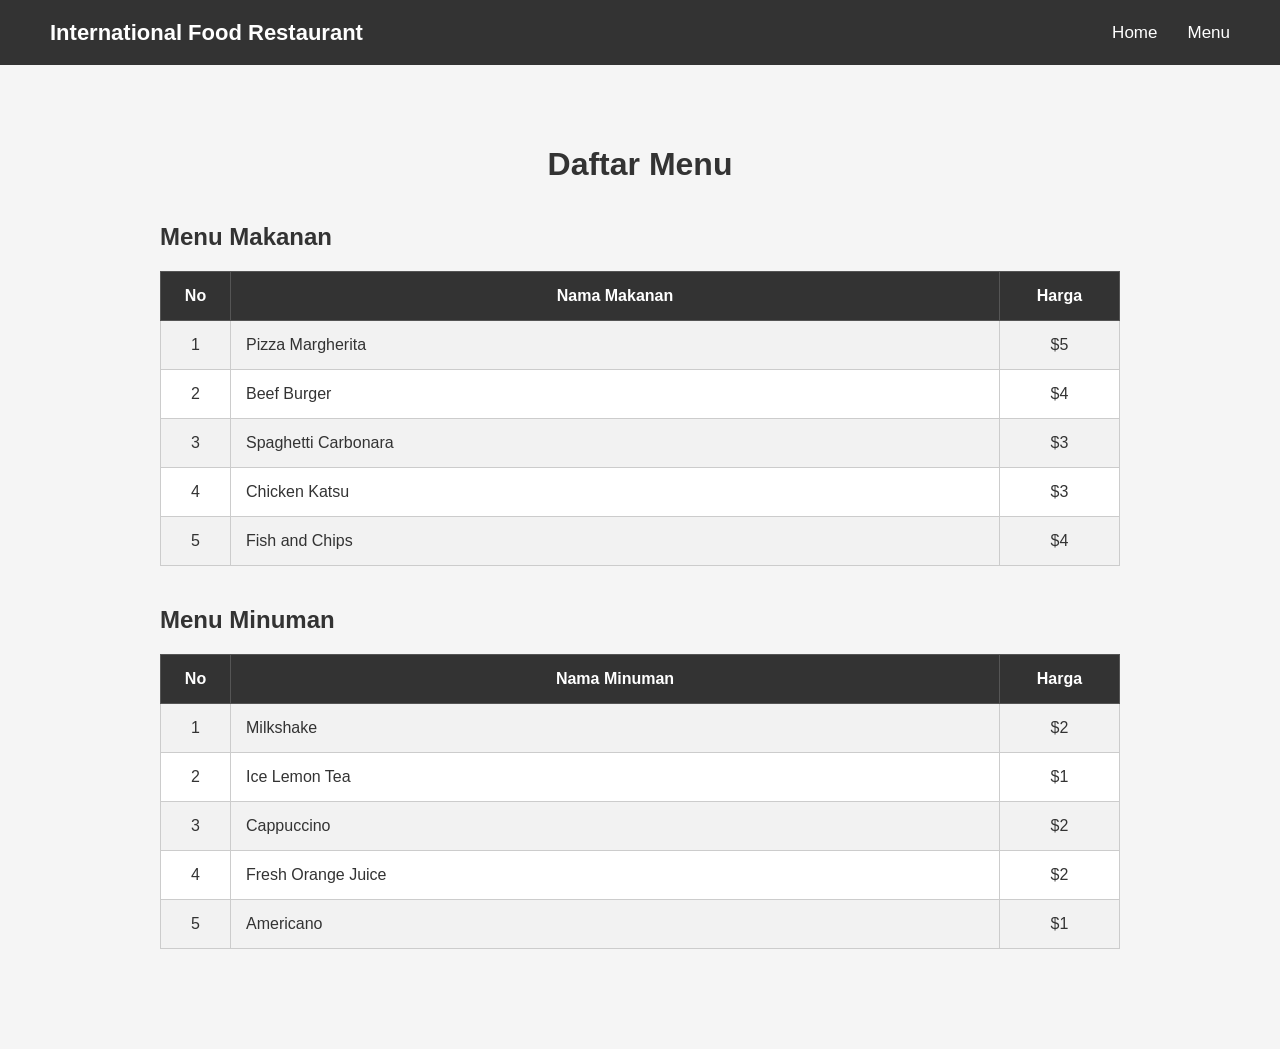
==== menu.html @ 88a667c6 "Initial commit" ====
<!DOCTYPE html>
<html lang="id">

<head>
  <meta charset="UTF-8">
  <title>Menu Restoran</title>
  <link rel="stylesheet" href="style.css">
</head>

<body>

  <nav class="navbar">
    <div class="logo">International Food Restaurant</div>

    <ul class="nav-menu">
      <li><a href="index.html">Home</a></li>
      <li><a href="menu.html">Menu</a></li>
    </ul>
  </nav>

  <main class="container">

    <h1>Daftar Menu</h1>

    <h2>Menu Makanan</h2>

    <table>
      <tr>
        <th>No</th>
        <th>Nama Makanan</th>
        <th>Harga</th>
      </tr>

      <tr>
        <td>1</td>
        <td>Pizza Margherita</td>
        <td>$5</td>
      </tr>

      <tr>
        <td>2</td>
        <td>Beef Burger</td>
        <td>$4</td>
      </tr>

      <tr>
        <td>3</td>
        <td>Spaghetti Carbonara</td>
        <td>$3</td>
      </tr>

      <tr>
        <td>4</td>
        <td>Chicken Katsu</td>
        <td>$3</td>
      </tr>

      <tr>
        <td>5</td>
        <td>Fish and Chips</td>
        <td>$4</td>
      </tr>
    </table>


    <h2>Menu Minuman</h2>

    <table>
      <tr>
        <th>No</th>
        <th>Nama Minuman</th>
        <th>Harga</th>
      </tr>

      <tr>
        <td>1</td>
        <td>Milkshake</td>
        <td>$2</td>
      </tr>

      <tr>
        <td>2</td>
        <td>Ice Lemon Tea</td>
        <td>$1</td>
      </tr>

      <tr>
        <td>3</td>
        <td>Cappuccino</td>
        <td>$2</td>
      </tr>

      <tr>
        <td>4</td>
        <td>Fresh Orange Juice</td>
        <td>$2</td>
      </tr>

      <tr>
        <td>5</td>
        <td>Americano</td>
        <td>$1</td>
      </tr>
    </table>

  </main>

</body>
</html>
---- style.css ----
* {
  box-sizing: border-box;
  }

body {
margin: 0;
padding: 0;
font-family: Arial, sans-serif;
background-color: #f5f5f5;
color: #333;
}

/* NAVBAR */
.navbar {
background-color: #333;
height: 65px;
display: flex;
align-items: center;
justify-content: space-between;
padding: 0 50px;
}

.logo {
color: white;
font-size: 22px;
font-weight: bold;
}

.nav-menu {
display: flex;
list-style: none;
margin: 0;
padding: 0;
}

.nav-menu li {
margin-left: 30px;
}

.nav-menu a {
color: white;
text-decoration: none;
font-size: 17px;
}

.nav-menu a:hover {
color: yellow;
}

/* ISI HALAMAN */
.container {
width: 90%;
max-width: 1000px;
margin: 40px auto;
padding: 20px;
}

/* JUDUL */
h1 {
text-align: center;
margin-bottom: 40px;
}

h2 {
margin-top: 35px;
margin-bottom: 20px;
}

/* TABEL */
table {
width: 100%;
border-collapse: collapse;
margin-bottom: 40px;
background-color: white;
}

th {
background-color: #333;
color: white;
padding: 15px;
border: 1px solid #555;
}

td {
padding: 15px;
border: 1px solid #ccc;
}

td:first-child {
text-align: center;
width: 70px;
}

td:last-child {
text-align: center;
width: 120px;
}

tr:nth-child(even) {
background-color: #f2f2f2;
}

tr:hover {
background-color: #ddd;
}
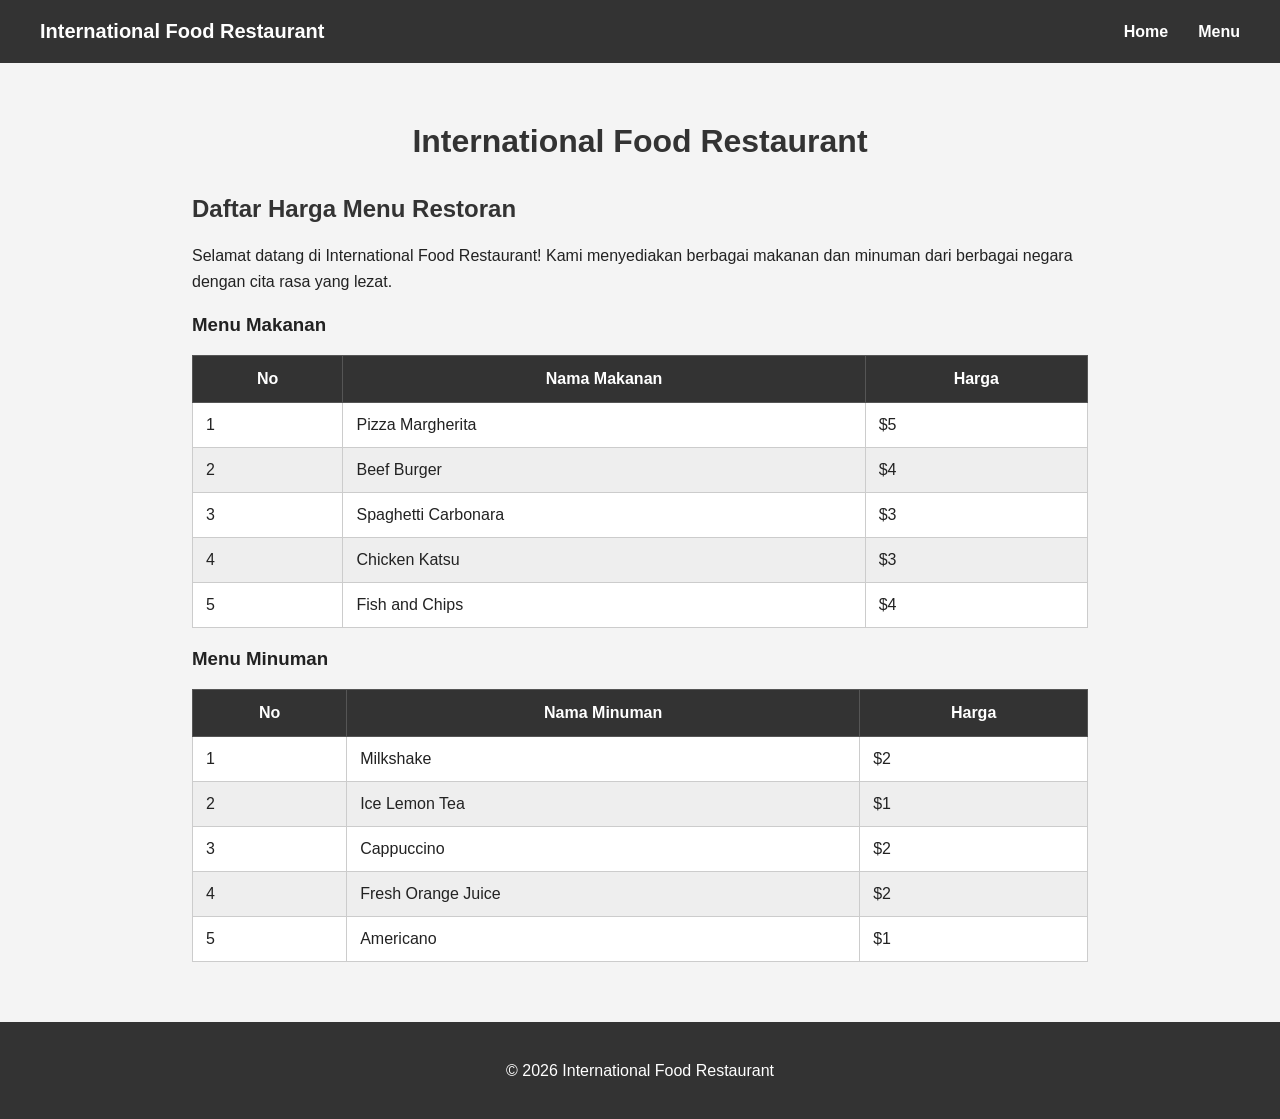
==== commit aafd160d: "Update codingan" ====
--- a/menu.html
+++ b/menu.html
@@ -2,108 +2,136 @@
 <html lang="id">
 
 <head>
-  <meta charset="UTF-8">
-  <title>Menu Restoran</title>
-  <link rel="stylesheet" href="style.css">
+    <meta charset="UTF-8">
+    <title>Menu - International Food Restaurant</title>
+    <link rel="stylesheet" href="style.css">
 </head>
 
 <body>
 
-  <nav class="navbar">
-    <div class="logo">International Food Restaurant</div>
+<nav class="navbar">
+
+    <div class="logo">
+        International Food Restaurant
+    </div>
 
     <ul class="nav-menu">
-      <li><a href="index.html">Home</a></li>
-      <li><a href="menu.html">Menu</a></li>
+        <li><a href="index.html">Home</a></li>
+        <li><a href="menu.html">Menu</a></li>
     </ul>
-  </nav>
 
-  <main class="container">
+</nav>
 
-    <h1>Daftar Menu</h1>
+<main class="container">
 
-    <h2>Menu Makanan</h2>
+    <h1>International Food Restaurant</h1>
+
+    <h2>Daftar Harga Menu Restoran</h2>
+
+    <p>
+        Selamat datang di International Food Restaurant!
+        Kami menyediakan berbagai makanan dan minuman dari
+        berbagai negara dengan cita rasa yang lezat.
+    </p>
+
+    <h3>Menu Makanan</h3>
 
     <table>
-      <tr>
-        <th>No</th>
-        <th>Nama Makanan</th>
-        <th>Harga</th>
-      </tr>
 
-      <tr>
-        <td>1</td>
-        <td>Pizza Margherita</td>
-        <td>$5</td>
-      </tr>
+        <thead>
+            <tr>
+                <th>No</th>
+                <th>Nama Makanan</th>
+                <th>Harga</th>
+            </tr>
+        </thead>
 
-      <tr>
-        <td>2</td>
-        <td>Beef Burger</td>
-        <td>$4</td>
-      </tr>
+        <tbody>
+            <tr>
+                <td>1</td>
+                <td>Pizza Margherita</td>
+                <td>$5</td>
+            </tr>
 
-      <tr>
-        <td>3</td>
-        <td>Spaghetti Carbonara</td>
-        <td>$3</td>
-      </tr>
+            <tr>
+                <td>2</td>
+                <td>Beef Burger</td>
+                <td>$4</td>
+            </tr>
 
-      <tr>
-        <td>4</td>
-        <td>Chicken Katsu</td>
-        <td>$3</td>
-      </tr>
+            <tr>
+                <td>3</td>
+                <td>Spaghetti Carbonara</td>
+                <td>$3</td>
+            </tr>
 
-      <tr>
-        <td>5</td>
-        <td>Fish and Chips</td>
-        <td>$4</td>
-      </tr>
+            <tr>
+                <td>4</td>
+                <td>Chicken Katsu</td>
+                <td>$3</td>
+            </tr>
+
+            <tr>
+                <td>5</td>
+                <td>Fish and Chips</td>
+                <td>$4</td>
+            </tr>
+        </tbody>
+
     </table>
 
 
-    <h2>Menu Minuman</h2>
+    <h3>Menu Minuman</h3>
 
     <table>
-      <tr>
-        <th>No</th>
-        <th>Nama Minuman</th>
-        <th>Harga</th>
-      </tr>
 
-      <tr>
-        <td>1</td>
-        <td>Milkshake</td>
-        <td>$2</td>
-      </tr>
+        <thead>
+            <tr>
+                <th>No</th>
+                <th>Nama Minuman</th>
+                <th>Harga</th>
+            </tr>
+        </thead>
 
-      <tr>
-        <td>2</td>
-        <td>Ice Lemon Tea</td>
-        <td>$1</td>
-      </tr>
+        <tbody>
+            <tr>
+                <td>1</td>
+                <td>Milkshake</td>
+                <td>$2</td>
+            </tr>
 
-      <tr>
-        <td>3</td>
-        <td>Cappuccino</td>
-        <td>$2</td>
-      </tr>
+            <tr>
+                <td>2</td>
+                <td>Ice Lemon Tea</td>
+                <td>$1</td>
+            </tr>
 
-      <tr>
-        <td>4</td>
-        <td>Fresh Orange Juice</td>
-        <td>$2</td>
-      </tr>
+            <tr>
+                <td>3</td>
+                <td>Cappuccino</td>
+                <td>$2</td>
+            </tr>
 
-      <tr>
-        <td>5</td>
-        <td>Americano</td>
-        <td>$1</td>
-      </tr>
+            <tr>
+                <td>4</td>
+                <td>Fresh Orange Juice</td>
+                <td>$2</td>
+            </tr>
+
+            <tr>
+                <td>5</td>
+                <td>Americano</td>
+                <td>$1</td>
+            </tr>
+        </tbody>
+
     </table>
 
-  </main>
+</main>
+
+<footer>
+    <p>&copy; 2026 International Food Restaurant</p>
+</footer>
 
 </body>
 </html>
--- a/style.css
+++ b/style.css
@@ -1,105 +1,102 @@
-* {
-  box-sizing: border-box;
-  }
-
 body {
-margin: 0;
-padding: 0;
-font-family: Arial, sans-serif;
-background-color: #f5f5f5;
-color: #333;
+    margin: 0;
+    font-family: Arial, sans-serif;
+    background-color: #f4f4f4;
+    color: #222;
 }
 
-/* NAVBAR */
 .navbar {
-background-color: #333;
-height: 65px;
-display: flex;
-align-items: center;
-justify-content: space-between;
-padding: 0 50px;
+    background-color: #333;
+    padding: 20px 40px;
+    display: flex;
+    justify-content: space-between;
+    align-items: center;
 }
 
 .logo {
-color: white;
-font-size: 22px;
-font-weight: bold;
+    color: white;
+    font-size: 20px;
+    font-weight: bold;
 }
 
 .nav-menu {
-display: flex;
-list-style: none;
-margin: 0;
-padding: 0;
+    list-style: none;
+    display: flex;
+    margin: 0;
+    padding: 0;
 }
 
 .nav-menu li {
-margin-left: 30px;
+    margin-left: 30px;
 }
 
 .nav-menu a {
-color: white;
-text-decoration: none;
-font-size: 17px;
+    color: white;
+    text-decoration: none;
+    font-weight: bold;
 }
 
 .nav-menu a:hover {
-color: yellow;
+    text-decoration: underline;
 }
 
-/* ISI HALAMAN */
 .container {
-width: 90%;
-max-width: 1000px;
-margin: 40px auto;
-padding: 20px;
+    width: 70%;
+    margin: 60px auto;
 }
 
-/* JUDUL */
 h1 {
-text-align: center;
-margin-bottom: 40px;
+    text-align: center;
+    color: #333;
+    margin-bottom: 35px;
 }
 
 h2 {
-margin-top: 35px;
-margin-bottom: 20px;
+    margin-top: 30px;
+    color: #333;
 }
 
-/* TABEL */
+h3 {
+    margin-top: 20px;
+}
+
+p {
+    line-height: 1.6;
+}
+
 table {
-width: 100%;
-border-collapse: collapse;
-margin-bottom: 40px;
-background-color: white;
+    width: 100%;
+    border-collapse: collapse;
+    background-color: white;
+    margin-top: 10px;
 }
 
 th {
-background-color: #333;
-color: white;
-padding: 15px;
-border: 1px solid #555;
+    background-color: #333;
+    color: white;
+    padding: 14px;
+    border: 1px solid #555;
 }
 
 td {
-padding: 15px;
-border: 1px solid #ccc;
-}
-
-td:first-child {
-text-align: center;
-width: 70px;
-}
-
-td:last-child {
-text-align: center;
-width: 120px;
+    padding: 13px;
+    border: 1px solid #ccc;
 }
 
 tr:nth-child(even) {
-background-color: #f2f2f2;
+    background-color: #eee;
 }
 
-tr:hover {
-background-color: #ddd;
+video {
+    display: block;
+    max-width: 100%;
+    margin-top: 15px;
 }
+
+footer {
+    text-align: center;
+    padding: 20px;
+    margin-top: 50px;
+    background-color: #333;
+    color: white;
+}
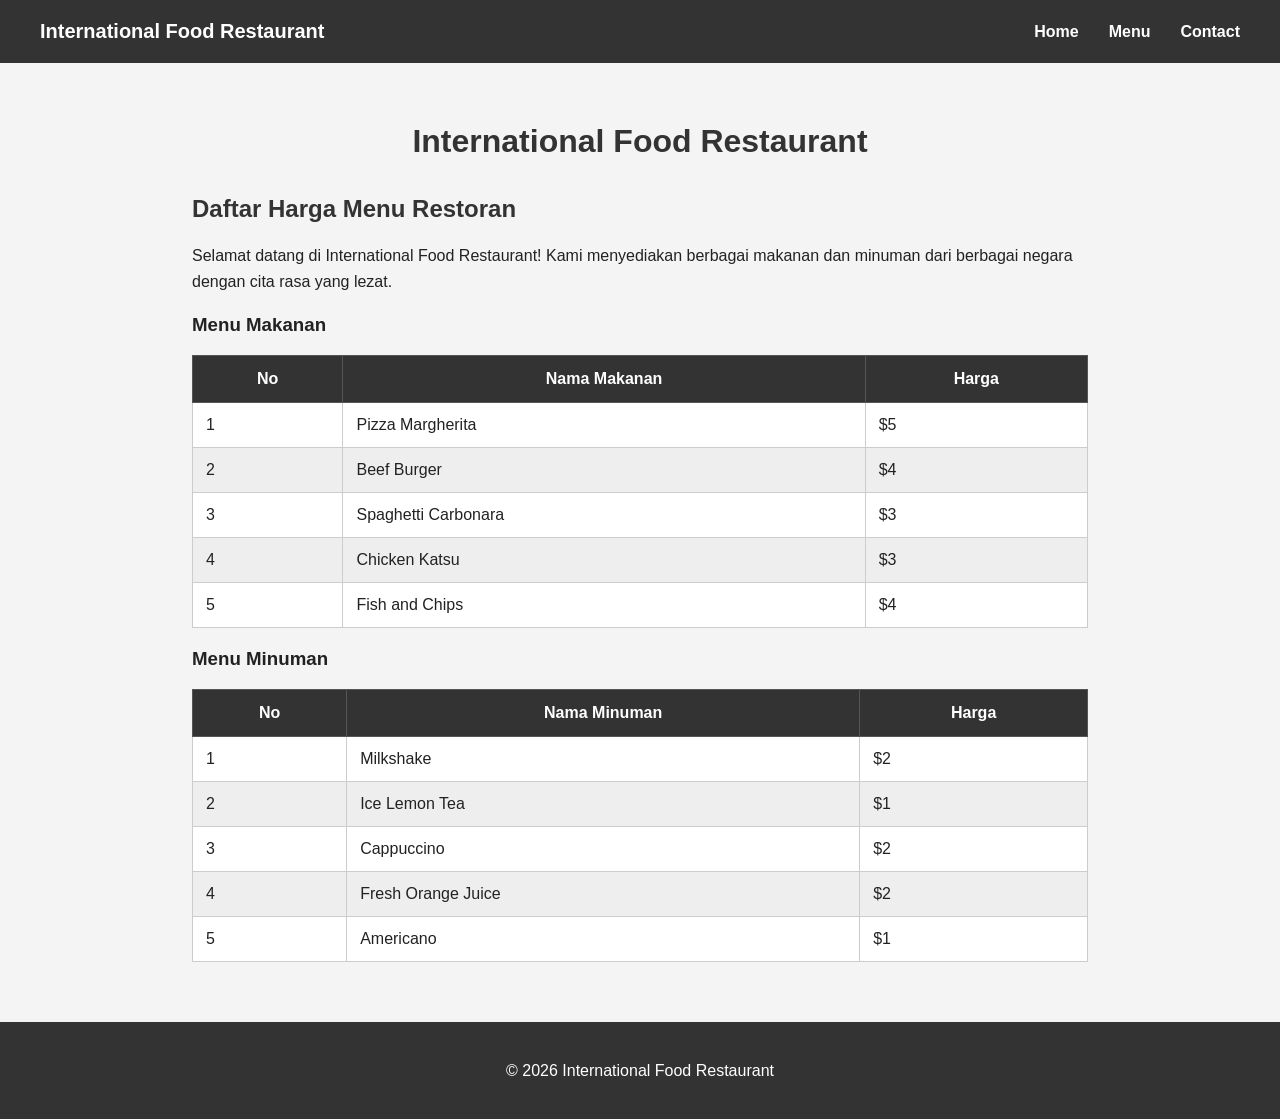
==== commit d1853a7e: "Update style website" ====
--- a/menu.html
+++ b/menu.html
@@ -3,6 +3,7 @@
 
 <head>
     <meta charset="UTF-8">
+    <meta name="viewport" content="width=device-width, initial-scale=1.0">
     <title>Menu - International Food Restaurant</title>
     <link rel="stylesheet" href="style.css">
 </head>
@@ -18,6 +19,7 @@
     <ul class="nav-menu">
         <li><a href="index.html">Home</a></li>
         <li><a href="menu.html">Menu</a></li>
+        <li><a href="mailto:internationalfood@gmail.com">Contact</a></li>
     </ul>
 
 </nav>
--- a/style.css
+++ b/style.css
@@ -1,3 +1,11 @@
+/* =========================
+   DASAR
+========================= */
+
+* {
+    box-sizing: border-box;
+}
+
 body {
     margin: 0;
     font-family: Arial, sans-serif;
@@ -40,8 +48,14 @@
     text-decoration: underline;
 }
 
+
+/* =========================
+   CONTENT
+========================= */
+
 .container {
     width: 70%;
+    max-width: 1000px;
     margin: 60px auto;
 }
 
@@ -63,6 +77,11 @@
 p {
     line-height: 1.6;
 }
+
+
+/* =========================
+   TABLE
+========================= */
 
 table {
     width: 100%;
@@ -87,11 +106,22 @@
     background-color: #eee;
 }
 
+
+/* =========================
+   VIDEO
+========================= */
+
 video {
     display: block;
     max-width: 100%;
+    height: auto;
     margin-top: 15px;
 }
+
+
+/* =========================
+   FOOTER
+========================= */
 
 footer {
     text-align: center;
@@ -99,4 +129,140 @@
     margin-top: 50px;
     background-color: #333;
     color: white;
+}
+
+
+/* =========================
+   TAMPILAN HP
+========================= */
+
+@media screen and (max-width: 768px) {
+
+    .navbar {
+        padding: 15px 20px;
+        display: block;
+        text-align: center;
+    }
+
+    .logo {
+        font-size: 18px;
+        margin-bottom: 15px;
+    }
+
+    .nav-menu {
+        justify-content: center;
+        gap: 20px;
+    }
+
+    .nav-menu li {
+        margin-left: 0;
+    }
+
+    .nav-menu a {
+        font-size: 14px;
+    }
+
+    .container {
+        width: 90%;
+        margin: 35px auto;
+    }
+
+    h1 {
+        font-size: 28px;
+        margin-bottom: 25px;
+    }
+
+    h2 {
+        font-size: 22px;
+    }
+
+    h3 {
+        font-size: 18px;
+    }
+
+    p {
+        font-size: 15px;
+    }
+
+    /* Tabel menyesuaikan layar HP */
+    table {
+        width: 100%;
+        font-size: 14px;
+    }
+
+    th {
+        padding: 10px 6px;
+    }
+
+    td {
+        padding: 10px 6px;
+    }
+
+    /* Video mengikuti lebar HP */
+    video {
+        width: 100%;
+        height: auto;
+    }
+
+    footer {
+        font-size: 14px;
+    }
+}
+
+
+/* =========================
+   HP KECIL
+========================= */
+
+@media screen and (max-width: 480px) {
+
+    .navbar {
+        padding: 15px;
+    }
+
+    .logo {
+        font-size: 17px;
+    }
+
+    .nav-menu {
+        gap: 15px;
+    }
+
+    .nav-menu a {
+        font-size: 13px;
+    }
+
+    .container {
+        width: 92%;
+        margin: 30px auto;
+    }
+
+    h1 {
+        font-size: 24px;
+    }
+
+    h2 {
+        font-size: 20px;
+    }
+
+    h3 {
+        font-size: 17px;
+    }
+
+    p {
+        font-size: 14px;
+    }
+
+    table {
+        font-size: 13px;
+    }
+
+    th,
+    td {
+        padding: 8px 5px;
+    }
+
+    footer {
+        font-size: 13px;
+    }
 }
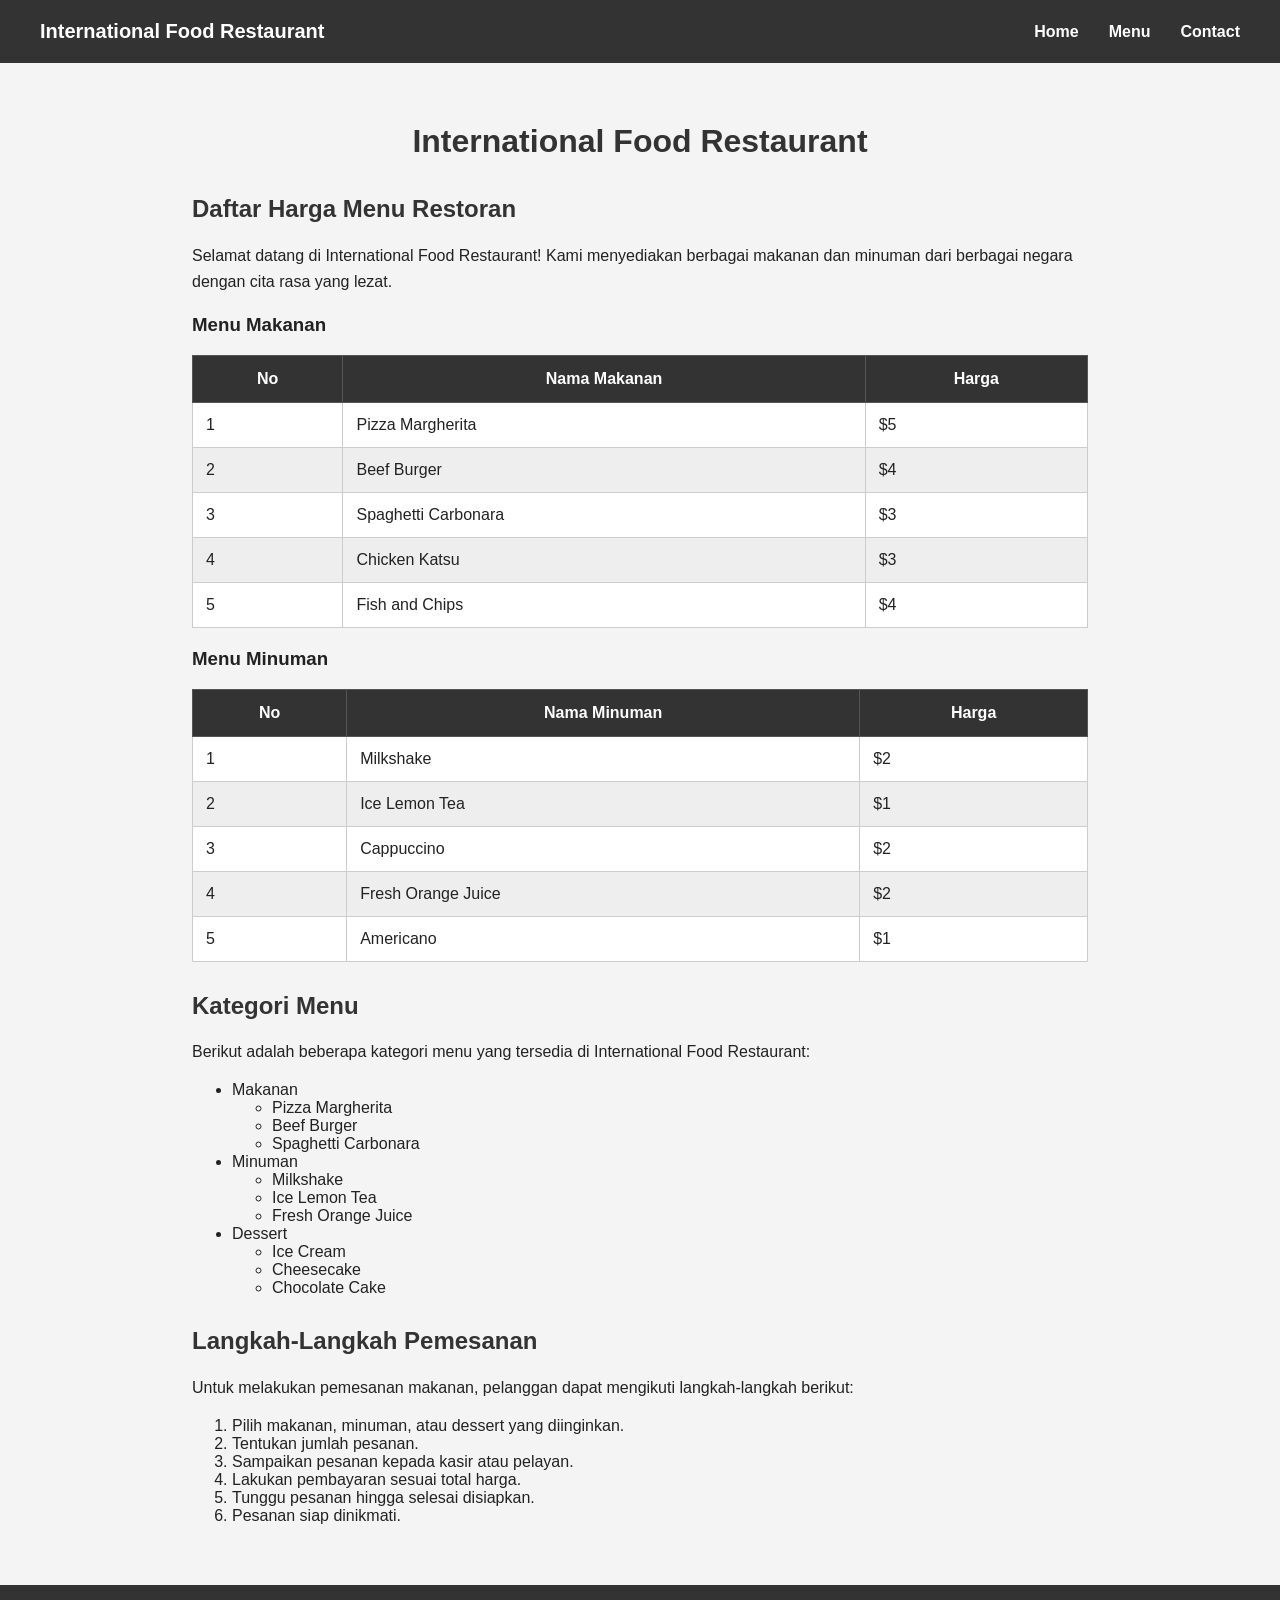
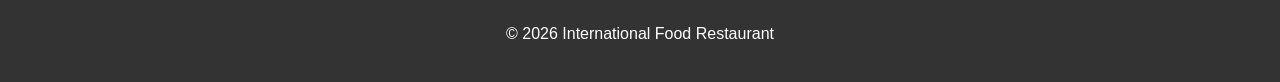
==== commit 412e5c61: "Update codingan" ====
--- a/menu.html
+++ b/menu.html
@@ -1,4 +1,5 @@
 <!DOCTYPE html>
+
 <html lang="id">
 
 <head>
@@ -16,118 +17,171 @@
         International Food Restaurant
     </div>
 
-    <ul class="nav-menu">
-        <li><a href="index.html">Home</a></li>
-        <li><a href="menu.html">Menu</a></li>
-        <li><a href="mailto:internationalfood@gmail.com">Contact</a></li>
-    </ul>
+<ul class="nav-menu">
+    <li><a href="index.html">Home</a></li>
+    <li><a href="menu.html">Menu</a></li>
+    <li><a href="mailto:belforthamburg@gmail.com">Contact</a></li>
+</ul>
+
 
 </nav>
 
 <main class="container">
 
-    <h1>International Food Restaurant</h1>
+<h1>International Food Restaurant</h1>
 
-    <h2>Daftar Harga Menu Restoran</h2>
+<h2>Daftar Harga Menu Restoran</h2>
 
-    <p>
-        Selamat datang di International Food Restaurant!
-        Kami menyediakan berbagai makanan dan minuman dari
-        berbagai negara dengan cita rasa yang lezat.
-    </p>
+<p>
+    Selamat datang di International Food Restaurant!
+    Kami menyediakan berbagai makanan dan minuman dari
+    berbagai negara dengan cita rasa yang lezat.
+</p>
 
-    <h3>Menu Makanan</h3>
+<h3>Menu Makanan</h3>
 
-    <table>
+<table>
 
-        <thead>
-            <tr>
-                <th>No</th>
-                <th>Nama Makanan</th>
-                <th>Harga</th>
-            </tr>
-        </thead>
+    <thead>
+        <tr>
+            <th>No</th>
+            <th>Nama Makanan</th>
+            <th>Harga</th>
+        </tr>
+    </thead>
 
-        <tbody>
-            <tr>
-                <td>1</td>
-                <td>Pizza Margherita</td>
-                <td>$5</td>
-            </tr>
+    <tbody>
+        <tr>
+            <td>1</td>
+            <td>Pizza Margherita</td>
+            <td>$5</td>
+        </tr>
 
-            <tr>
-                <td>2</td>
-                <td>Beef Burger</td>
-                <td>$4</td>
-            </tr>
+        <tr>
+            <td>2</td>
+            <td>Beef Burger</td>
+            <td>$4</td>
+        </tr>
 
-            <tr>
-                <td>3</td>
-                <td>Spaghetti Carbonara</td>
-                <td>$3</td>
-            </tr>
+        <tr>
+            <td>3</td>
+            <td>Spaghetti Carbonara</td>
+            <td>$3</td>
+        </tr>
 
-            <tr>
-                <td>4</td>
-                <td>Chicken Katsu</td>
-                <td>$3</td>
-            </tr>
+        <tr>
+            <td>4</td>
+            <td>Chicken Katsu</td>
+            <td>$3</td>
+        </tr>
 
-            <tr>
-                <td>5</td>
-                <td>Fish and Chips</td>
-                <td>$4</td>
-            </tr>
-        </tbody>
+        <tr>
+            <td>5</td>
+            <td>Fish and Chips</td>
+            <td>$4</td>
+        </tr>
+    </tbody>
 
-    </table>
+</table>
 
 
-    <h3>Menu Minuman</h3>
+<h3>Menu Minuman</h3>
 
-    <table>
+<table>
 
-        <thead>
-            <tr>
-                <th>No</th>
-                <th>Nama Minuman</th>
-                <th>Harga</th>
-            </tr>
-        </thead>
+    <thead>
+        <tr>
+            <th>No</th>
+            <th>Nama Minuman</th>
+            <th>Harga</th>
+        </tr>
+    </thead>
 
-        <tbody>
-            <tr>
-                <td>1</td>
-                <td>Milkshake</td>
-                <td>$2</td>
-            </tr>
+    <tbody>
+        <tr>
+            <td>1</td>
+            <td>Milkshake</td>
+            <td>$2</td>
+        </tr>
 
-            <tr>
-                <td>2</td>
-                <td>Ice Lemon Tea</td>
-                <td>$1</td>
-            </tr>
+        <tr>
+            <td>2</td>
+            <td>Ice Lemon Tea</td>
+            <td>$1</td>
+        </tr>
 
-            <tr>
-                <td>3</td>
-                <td>Cappuccino</td>
-                <td>$2</td>
-            </tr>
+        <tr>
+            <td>3</td>
+            <td>Cappuccino</td>
+            <td>$2</td>
+        </tr>
 
-            <tr>
-                <td>4</td>
-                <td>Fresh Orange Juice</td>
-                <td>$2</td>
-            </tr>
+        <tr>
+            <td>4</td>
+            <td>Fresh Orange Juice</td>
+            <td>$2</td>
+        </tr>
 
-            <tr>
-                <td>5</td>
-                <td>Americano</td>
-                <td>$1</td>
-            </tr>
-        </tbody>
+        <tr>
+            <td>5</td>
+            <td>Americano</td>
+            <td>$1</td>
+        </tr>
+    </tbody>
 
-    </table>
+</table>
+
+
+<h2>Kategori Menu</h2>
+
+<p>
+    Berikut adalah beberapa kategori menu yang tersedia
+    di International Food Restaurant:
+</p>
+
+<ul>
+    <li>Makanan
+        <ul>
+            <li>Pizza Margherita</li>
+            <li>Beef Burger</li>
+            <li>Spaghetti Carbonara</li>
+        </ul>
+    </li>
+
+    <li>Minuman
+        <ul>
+            <li>Milkshake</li>
+            <li>Ice Lemon Tea</li>
+            <li>Fresh Orange Juice</li>
+        </ul>
+    </li>
+
+    <li>Dessert
+        <ul>
+            <li>Ice Cream</li>
+            <li>Cheesecake</li>
+            <li>Chocolate Cake</li>
+        </ul>
+    </li>
+</ul>
+
+
+<h2>Langkah-Langkah Pemesanan</h2>
+
+<p>
+    Untuk melakukan pemesanan makanan, pelanggan dapat
+    mengikuti langkah-langkah berikut:
+</p>
+
+<ol>
+    <li>Pilih makanan, minuman, atau dessert yang diinginkan.</li>
+    <li>Tentukan jumlah pesanan.</li>
+    <li>Sampaikan pesanan kepada kasir atau pelayan.</li>
+    <li>Lakukan pembayaran sesuai total harga.</li>
+    <li>Tunggu pesanan hingga selesai disiapkan.</li>
+    <li>Pesanan siap dinikmati.</li>
+</ol>
+
 
 </main>
 
@@ -136,4 +190,4 @@
 </footer>
 
 </body>
-</html>+</html>
